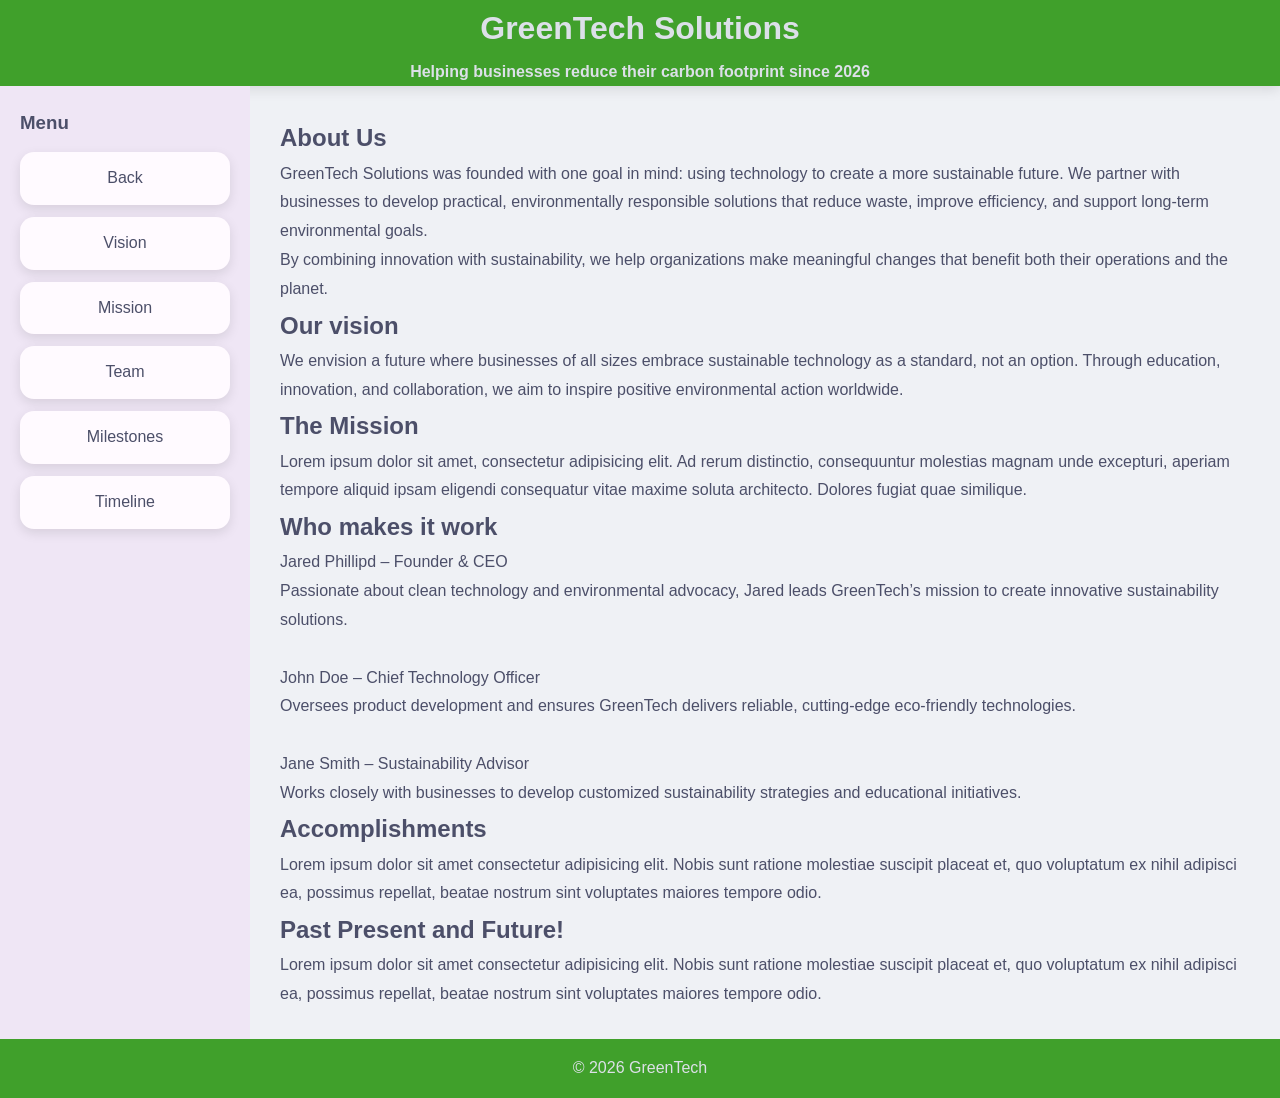
==== html/AboutUs.html @ b9efe857 "added javascript, webpages, images" ====
<!-- About Us Page:

    Share the company’s story, mission, and team.
    Include a timeline of achievements or milestones.
 -->
<!DOCTYPE html>
<html lang="en">
    <meta charset="utf-8">  
    <meta name="Author" content="Jared Phillips">
    <meta name="Date" content="05-13-2026">
    <meta name="Description" content="This is my final projects about us page made with HTML, CSS and javascript for the GreenTech Solutions client.">
<head>
    <meta name="viewport" content="width=device-width, initial-scale=1.0">
    <link rel="stylesheet" href="../css/styles.css">
    <title>Final</title>
</head>
<body>

  <div class="header">
    <h1>GreenTech Solutions</h1>
    <p>Helping businesses reduce their carbon footprint since 2026</p>
  </div>

  <div class="containerMain">

    <div class="sidebarMain">
      <h3>Menu</h3>

      <a href="Home.html">Back</a>
      <a href="#VISION">Vision</a>
      <a href="#MISSION">Mission</a>
      <a href="#TEAM">Team</a>
      <a href="#MILESTONES">Milestones</a>
      <a href="#TIMELINE">Timeline</a>
    </div>

    <article class="articleMain">
      <h2 id="US">About Us</h2>

      <p>GreenTech Solutions was founded with one goal in mind: using technology to create a more sustainable future. We partner with businesses to develop practical, environmentally responsible solutions that reduce waste, improve efficiency, and support long-term environmental goals.<br/>By combining innovation with sustainability, we help organizations make meaningful changes that benefit both their operations and the planet.</p>

      <h2 id="VISION">Our vision</h2>
      <p>We envision a future where businesses of all sizes embrace sustainable technology as a standard, not an option. Through education, innovation, and collaboration, we aim to inspire positive environmental action worldwide.</p>
      
      <h2 id="MISSION">The Mission</h2>
      <p>Lorem ipsum dolor sit amet, consectetur adipisicing elit. Ad rerum distinctio, consequuntur molestias magnam unde excepturi, aperiam tempore aliquid ipsam eligendi consequatur vitae maxime soluta architecto. Dolores fugiat quae similique.</p>

      <h2 id="TEAM">Who makes it work</h2>
      <p>Jared Phillipd – Founder & CEO</br>
        Passionate about clean technology and environmental advocacy, Jared leads GreenTech’s mission to create innovative sustainability solutions.</br></br>

        John Doe – Chief Technology Officer</br>
        Oversees product development and ensures GreenTech delivers reliable, cutting-edge eco-friendly technologies.</br></br>

        Jane Smith – Sustainability Advisor</br>
        Works closely with businesses to develop customized sustainability strategies and educational initiatives.</p>
      <h2 id="MILESTONES">Accomplishments</h2>

      <p>
        Lorem ipsum dolor sit amet consectetur adipisicing elit. Nobis sunt ratione molestiae suscipit placeat et, quo voluptatum ex nihil adipisci ea, possimus repellat, beatae nostrum sint voluptates maiores tempore odio.
      </p>
      <h2 id="#TIMELINE">Past Present and Future!</h2>
      <p>
        Lorem ipsum dolor sit amet consectetur adipisicing elit. Nobis sunt ratione molestiae suscipit placeat et, quo voluptatum ex nihil adipisci ea, possimus repellat, beatae nostrum sint voluptates maiores tempore odio.
      </p>

    </article>

  </div>

  <footer>
    © 2026 GreenTech
  </footer>

</body>
</html>
---- css/styles.css ----
:root {
    --mainGreen: rgb(64, 160, 43);
    --mainText: rgb(76, 79, 105);
    --secondaryText: rgb(220, 224, 232);

    --mainBackGround: rgb(239, 241, 245);
    --secondaryBackGround: rgb(239, 230, 245);
    --menuHover: rgb(230, 206, 246);

    --mainWhite: rgb(255, 250, 255);

    --mainBorder: #ccc;

    --shadow: 0 4px 12px rgba(0, 0, 0, 0.1);

    --radiusBig: 14px;
    --radiusSmall: 10px;

    --transition: 0.25s ease;
}

* {
    margin: 0;
    padding: 0;
    box-sizing: border-box;
}

body {
    background-color: var(--mainBackGround);
    color: var(--mainText);
    font-family: Arial, sans-serif;
    line-height: 1.8;
}

input,
textarea,
select,
button {
    font-size: 1rem;
    border-radius: var(--radiusSmall);
}

.header,
footer {
    background-color: var(--mainGreen);
    color: var(--secondaryText);
    text-align: center;
}

.header {
    font-weight: bold;
    box-shadow: var(--shadow);
}

footer {
    padding: 15px;
}

.containerMain {
    display: flex;
    min-height: calc(100vh - 140px);
}

.articleMain {
    flex: 1;
    padding: 30px;
}

.sidebarMain {
    background-color: var(--secondaryBackGround);
    width: 250px;
    padding: 20px;

    display: flex;
    flex-direction: column;
    gap: 12px;
}

.sidebarMain a {
    background-color: var(--mainWhite);
    color: var(--mainText);

    padding: 12px;
    text-align: center;
    text-decoration: none;

    border-radius: var(--radiusBig);
    box-shadow: var(--shadow);

    transition: transform var(--transition), background-color var(--transition);
}

.sidebarMain a:hover {
    background-color: var(--menuHover);
    transform: translateY(-2px);
}

input,
textarea,
select {
    width: 100%;
    padding: 12px;
    margin-top: 8px;
    border: 1px solid var(--mainBorder);
}

.keyTips,
.valueTips {
    display: none;
    justify-content: center;
    align-items: center;
}

.keyTips {
    font-weight: bold;
}

.productCard {
    background-color: var(--mainWhite);

    display: inline-flex;
    flex-direction: column;

    width: 100%;
    max-width: 320px;
    min-height: 220px;

    margin: 12px;
    padding: 16px;

    border-radius: var(--radiusBig);
    box-shadow: var(--shadow);

    transition: transform var(--transition), box-shadow var(--transition);
}

.productCard:hover {
    transform: translateY(-5px);
    max-width: 620px;
}

.productInfo {
    display: flex;
    flex-direction: column;
    gap: 10px;
    overflow: hidden;
}

.productCard img {
    width: 100%;
    height: 100%;
    object-fit: cover;
    border-radius: var(--radiusSmall);
}

.productCategory {
    font-style: italic;
}


button {
    background-color: var(--mainGreen);
    color: var(--mainWhite);

    padding: 12px 18px;

    border: none;
    cursor: pointer;
    font-weight: bold;

    transition: background-color 0.2s ease;
}

button:hover {
    background-color: var(--mainGreen);
}


@media (max-width: 768px) {

    .containerMain {
        flex-direction: column;
    }

    .sidebarMain {
        width: 100%;
        flex-direction: row;
        flex-wrap: wrap;
        justify-content: center;
    }

    .sidebarMain a {
        flex: 1 1 100px;
    }

    .articleMain {
        padding: 20px;
    }

    .productCard {
        max-width: 100%;
    }

    .header {
        font-size: 1.2rem;
        padding: 1rem;
    }
}
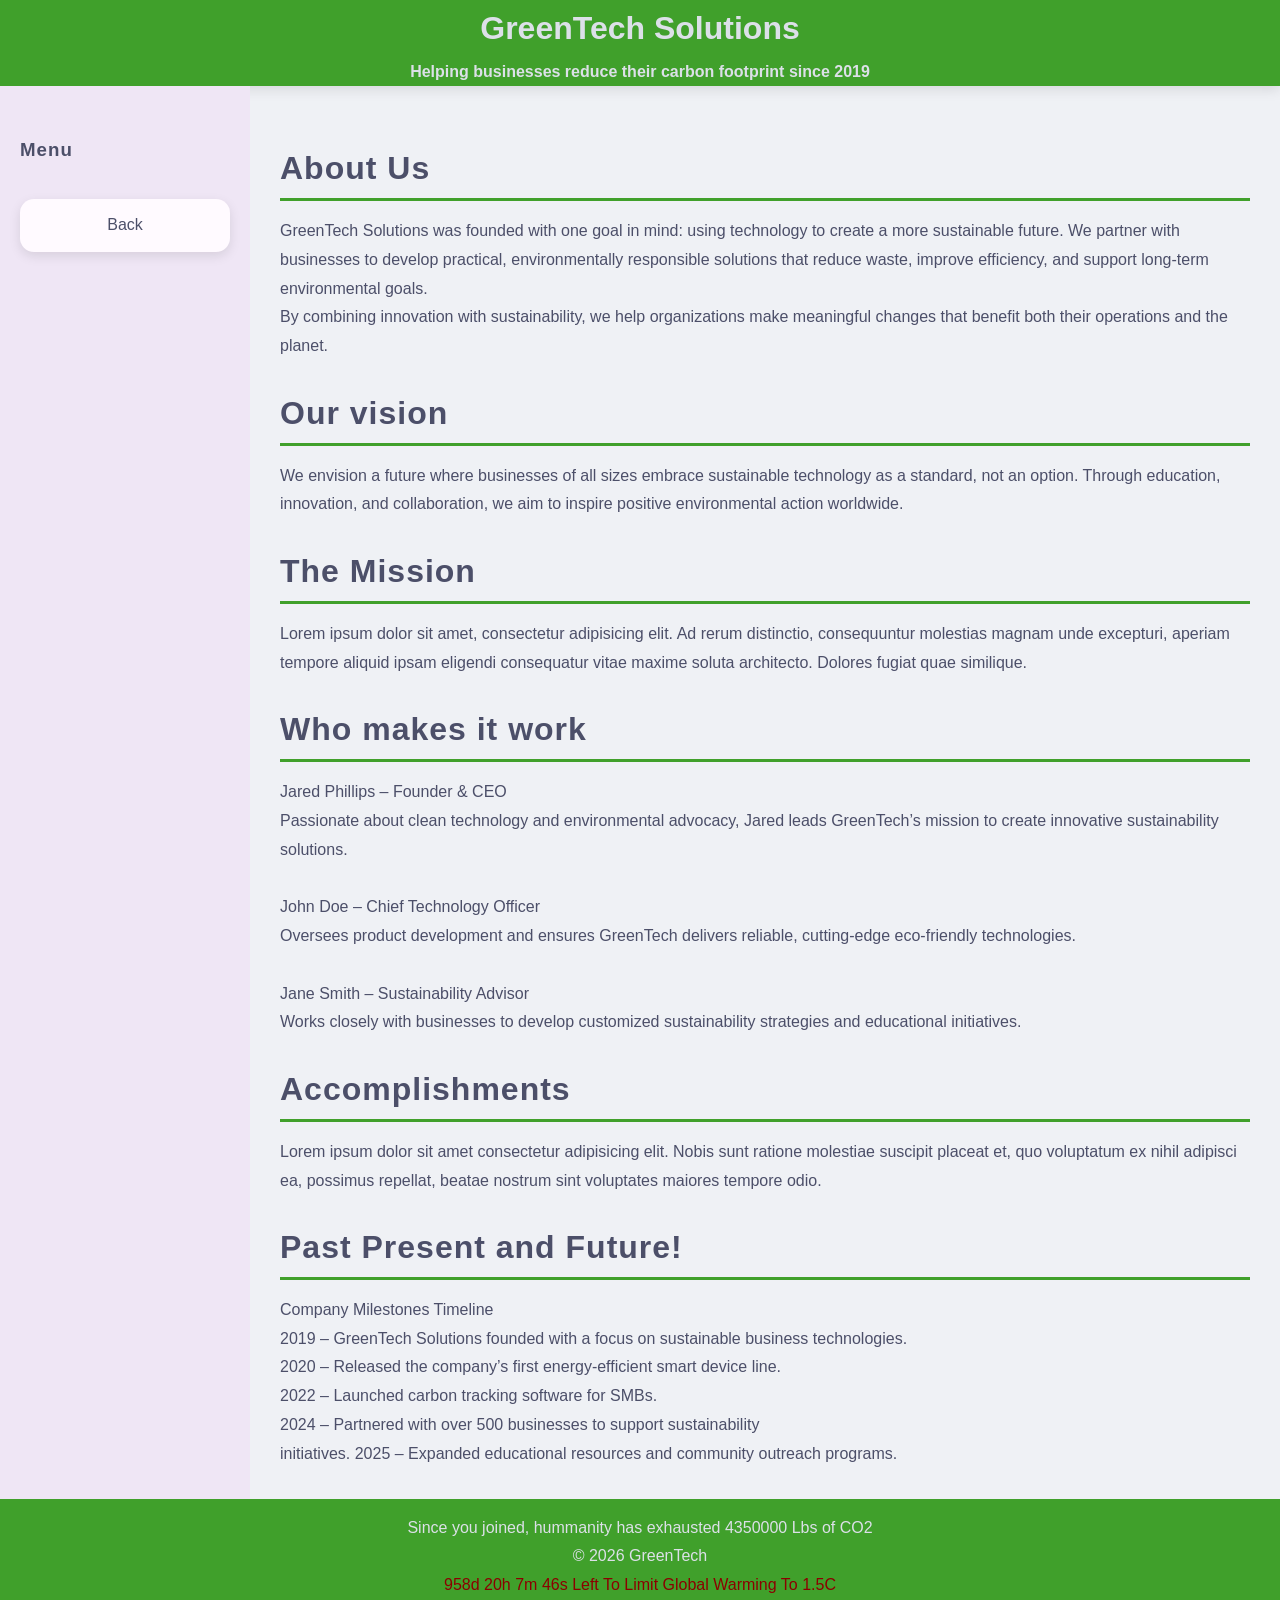
==== commit 8b468ae7: "added several scripts, adjusted main page, added more text, redid homepage" ====
--- a/html/AboutUs.html
+++ b/html/AboutUs.html
@@ -18,7 +18,7 @@
 
   <div class="header">
     <h1>GreenTech Solutions</h1>
-    <p>Helping businesses reduce their carbon footprint since 2026</p>
+    <p>Helping businesses reduce their carbon footprint since 2019</p>
   </div>
 
   <div class="containerMain">
@@ -27,11 +27,6 @@
       <h3>Menu</h3>
 
       <a href="Home.html">Back</a>
-      <a href="#VISION">Vision</a>
-      <a href="#MISSION">Mission</a>
-      <a href="#TEAM">Team</a>
-      <a href="#MILESTONES">Milestones</a>
-      <a href="#TIMELINE">Timeline</a>
     </div>
 
     <article class="articleMain">
@@ -46,7 +41,7 @@
       <p>Lorem ipsum dolor sit amet, consectetur adipisicing elit. Ad rerum distinctio, consequuntur molestias magnam unde excepturi, aperiam tempore aliquid ipsam eligendi consequatur vitae maxime soluta architecto. Dolores fugiat quae similique.</p>
 
       <h2 id="TEAM">Who makes it work</h2>
-      <p>Jared Phillipd – Founder & CEO</br>
+      <p>Jared Phillips – Founder & CEO</br>
         Passionate about clean technology and environmental advocacy, Jared leads GreenTech’s mission to create innovative sustainability solutions.</br></br>
 
         John Doe – Chief Technology Officer</br>
@@ -61,7 +56,17 @@
       </p>
       <h2 id="#TIMELINE">Past Present and Future!</h2>
       <p>
-        Lorem ipsum dolor sit amet consectetur adipisicing elit. Nobis sunt ratione molestiae suscipit placeat et, quo voluptatum ex nihil adipisci ea, possimus repellat, beatae nostrum sint voluptates maiores tempore odio.
+        Company Milestones Timeline</br>
+
+        2019 – GreenTech Solutions founded with a focus on sustainable business technologies.</br>
+
+        2020 – Released the company’s first energy-efficient smart device line.</br>
+
+        2022 – Launched carbon tracking software for SMBs.</br>
+
+        2024 – Partnered with over 500 businesses to support sustainability </br>initiatives.
+
+        2025 – Expanded educational resources and community outreach programs.</br>
       </p>
 
     </article>
@@ -69,7 +74,11 @@
   </div>
 
   <footer>
+    <div class="carbonTracker" id="carbonTracker"></div>
+    <script src="../javascript/carbonTracker.js"></script>
     © 2026 GreenTech
+    <div class="statusCountdown" id="statusCountdown">test</div>
+    <script src="../javascript/countdown.js"></script>
   </footer>
 
 </body>
--- a/css/styles.css
+++ b/css/styles.css
@@ -2,20 +2,14 @@
     --mainGreen: rgb(64, 160, 43);
     --mainText: rgb(76, 79, 105);
     --secondaryText: rgb(220, 224, 232);
-
     --mainBackGround: rgb(239, 241, 245);
     --secondaryBackGround: rgb(239, 230, 245);
     --menuHover: rgb(230, 206, 246);
-
     --mainWhite: rgb(255, 250, 255);
-
     --mainBorder: #ccc;
-
     --shadow: 0 4px 12px rgba(0, 0, 0, 0.1);
-
     --radiusBig: 14px;
     --radiusSmall: 10px;
-
     --transition: 0.25s ease;
 }
 
@@ -47,6 +41,36 @@
     text-align: center;
 }
 
+h2 {
+    font-size: 2rem;
+    font-weight: 700;
+    color: var(--mainText);
+    
+    margin-top: 2rem;
+    margin-bottom: 1rem;
+    padding-bottom: 0.5rem;
+
+    border-bottom: 3px solid var(--mainGreen);
+
+    letter-spacing: 1px;
+    line-height: 1.3;
+}
+
+h3{
+    font-size: 1.5;
+    font-weight: 700;
+    color: var(--mainText);
+    
+    margin-top: 2rem;
+    margin-bottom: 1rem;
+    padding-bottom: 0.5rem;
+
+    border-bottom: 3px dotted var(--mainGreen);
+
+    letter-spacing: 1px;
+    line-height: 1.3;
+}
+
 .header {
     font-weight: bold;
     box-shadow: var(--shadow);
@@ -54,6 +78,10 @@
 
 footer {
     padding: 15px;
+}
+
+a{
+    text-decoration: none;
 }
 
 .containerMain {
@@ -74,6 +102,10 @@
     display: flex;
     flex-direction: column;
     gap: 12px;
+}
+
+.sidebarMain h3{
+    border: none;
 }
 
 .sidebarMain a {
@@ -136,14 +168,30 @@
 
 .productCard:hover {
     transform: translateY(-5px);
-    max-width: 620px;
+    width: 620px;
 }
 
 .productInfo {
-    display: flex;
+    display: inline-flex;
     flex-direction: column;
     gap: 10px;
-    overflow: hidden;
+    line-height: 1.05;
+    margin-bottom: 5px;
+}
+
+.productInfo h3{
+    font-size: 1.5;
+    font-weight: 700;
+    color: var(--mainText);
+    
+    margin-top: 0rem;
+    margin-bottom: 0rem;
+    padding-bottom: 0.0rem;
+    
+    border: none;
+
+    letter-spacing: 1px;
+    line-height: 1.3;
 }
 
 .productCard img {
@@ -157,7 +205,6 @@
     font-style: italic;
 }
 
-
 button {
     background-color: var(--mainGreen);
     color: var(--mainWhite);
@@ -173,6 +220,10 @@
 
 button:hover {
     background-color: var(--mainGreen);
+}
+
+.subscribeBtn {
+    margin-top: 5px;
 }
 
 
@@ -205,4 +256,4 @@
         font-size: 1.2rem;
         padding: 1rem;
     }
-}+}
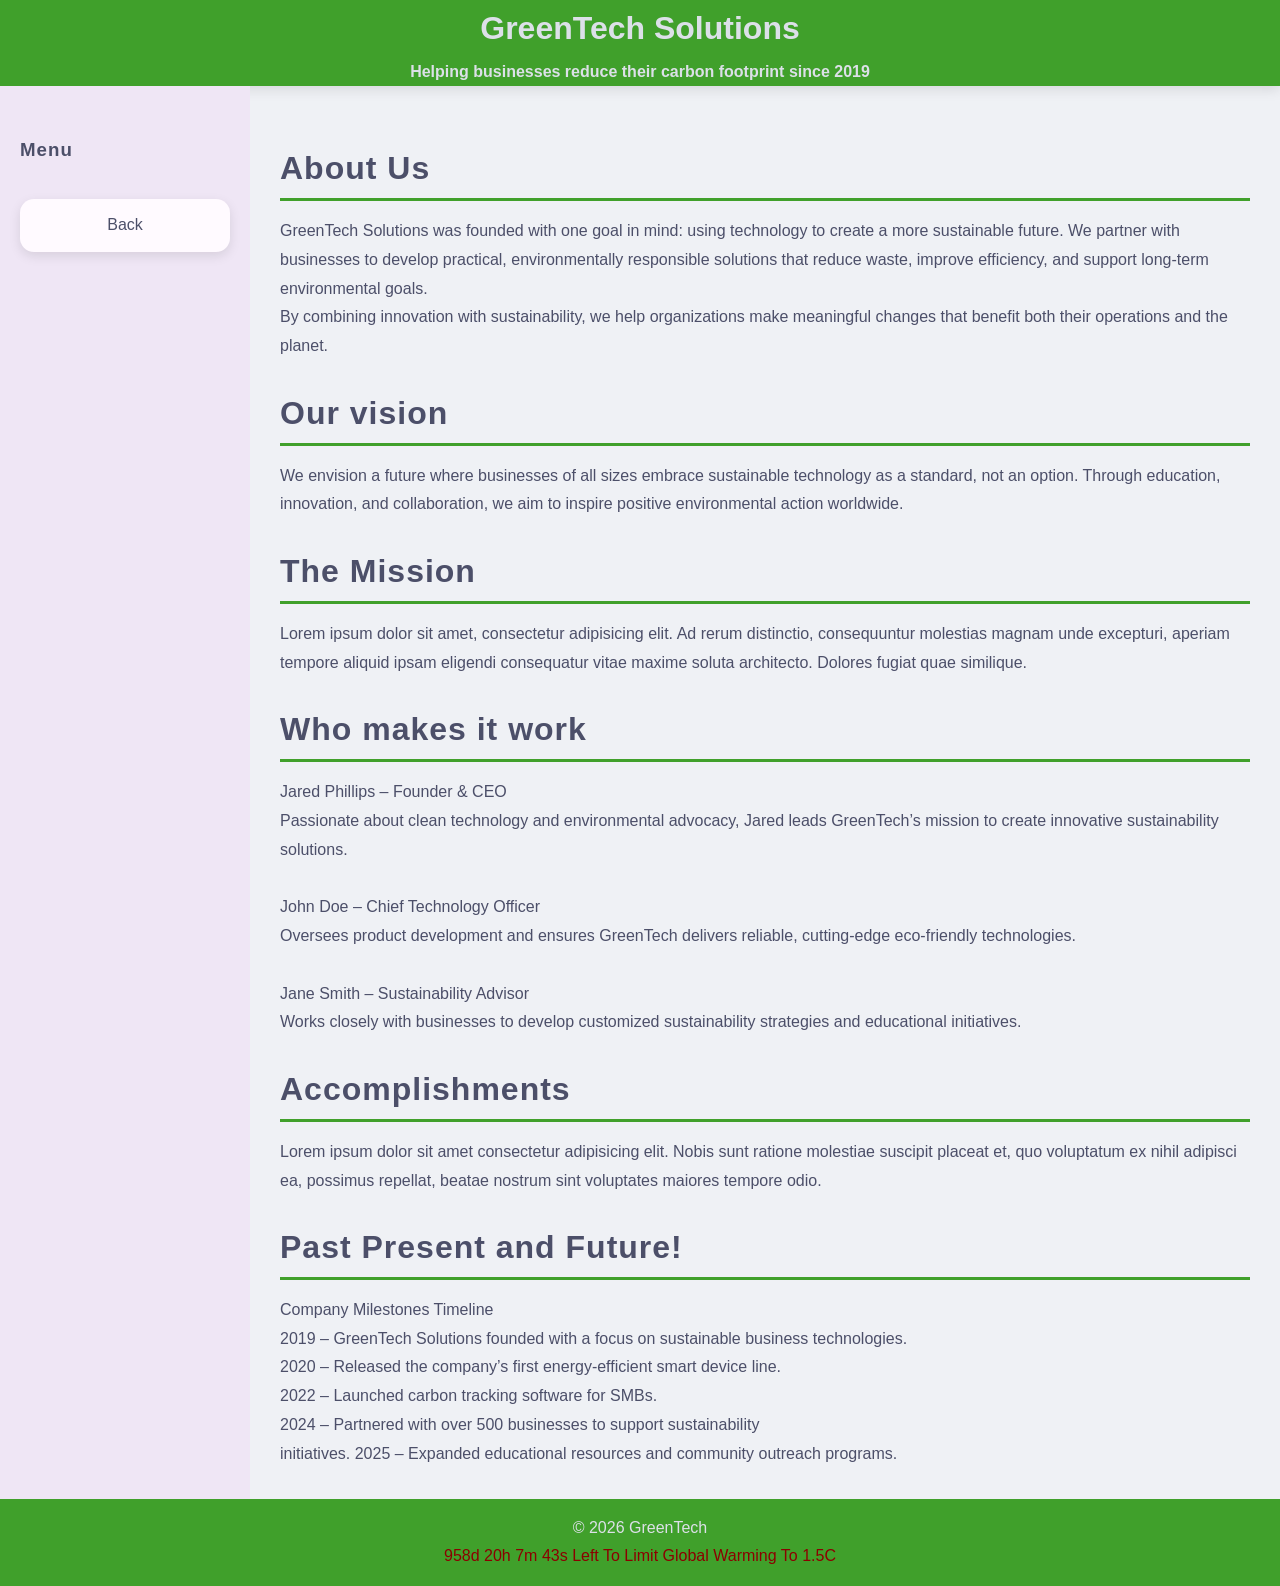
==== commit 11ae08b2: "adjuested carbon countdown to support session storage" ====
--- a/html/AboutUs.html
+++ b/html/AboutUs.html
@@ -74,8 +74,6 @@
   </div>
 
   <footer>
-    <div class="carbonTracker" id="carbonTracker"></div>
-    <script src="../javascript/carbonTracker.js"></script>
     © 2026 GreenTech
     <div class="statusCountdown" id="statusCountdown">test</div>
     <script src="../javascript/countdown.js"></script>
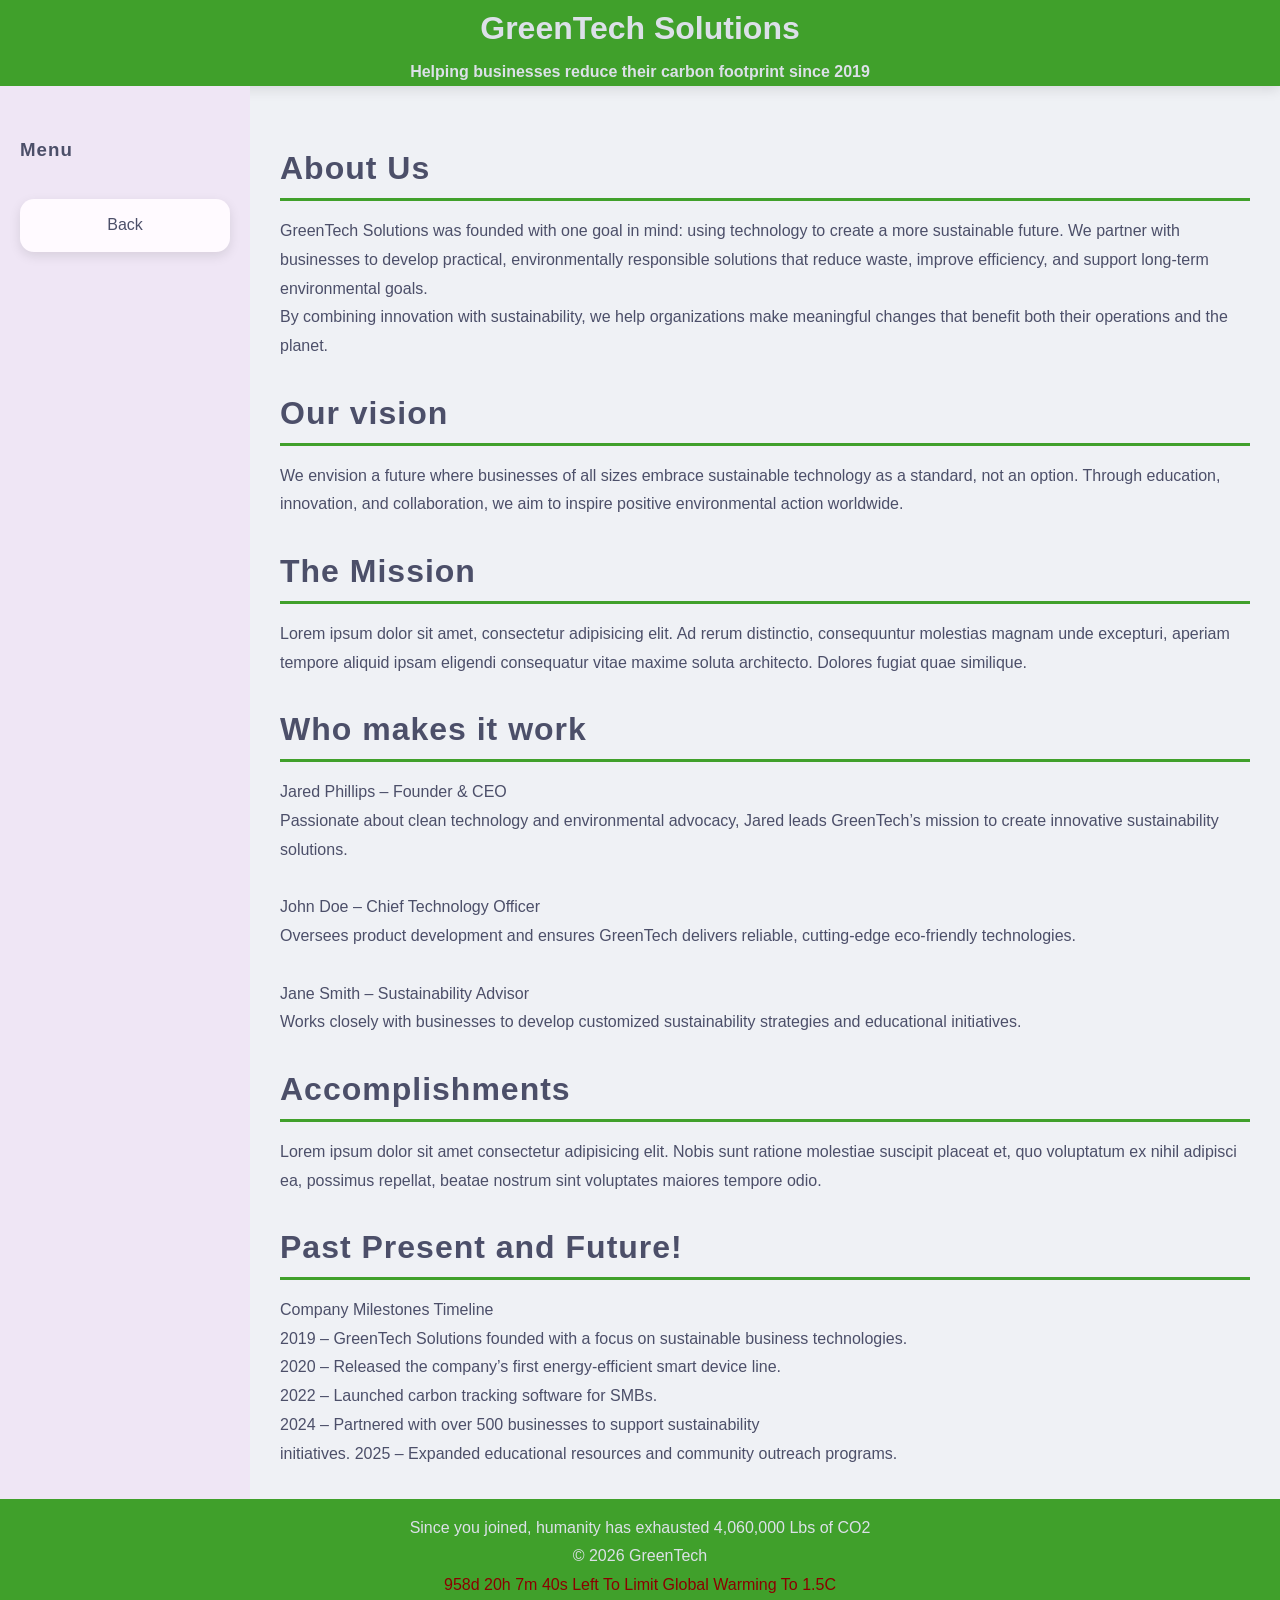
==== commit 4fd8d9a9: "accessibility improvements" ====
--- a/html/AboutUs.html
+++ b/html/AboutUs.html
@@ -74,6 +74,8 @@
   </div>
 
   <footer>
+    <div class="carbonTracker" id="carbonTracker"></div>
+    <script src="../javascript/carbonTracker.js"></script>
     © 2026 GreenTech
     <div class="statusCountdown" id="statusCountdown">test</div>
     <script src="../javascript/countdown.js"></script>
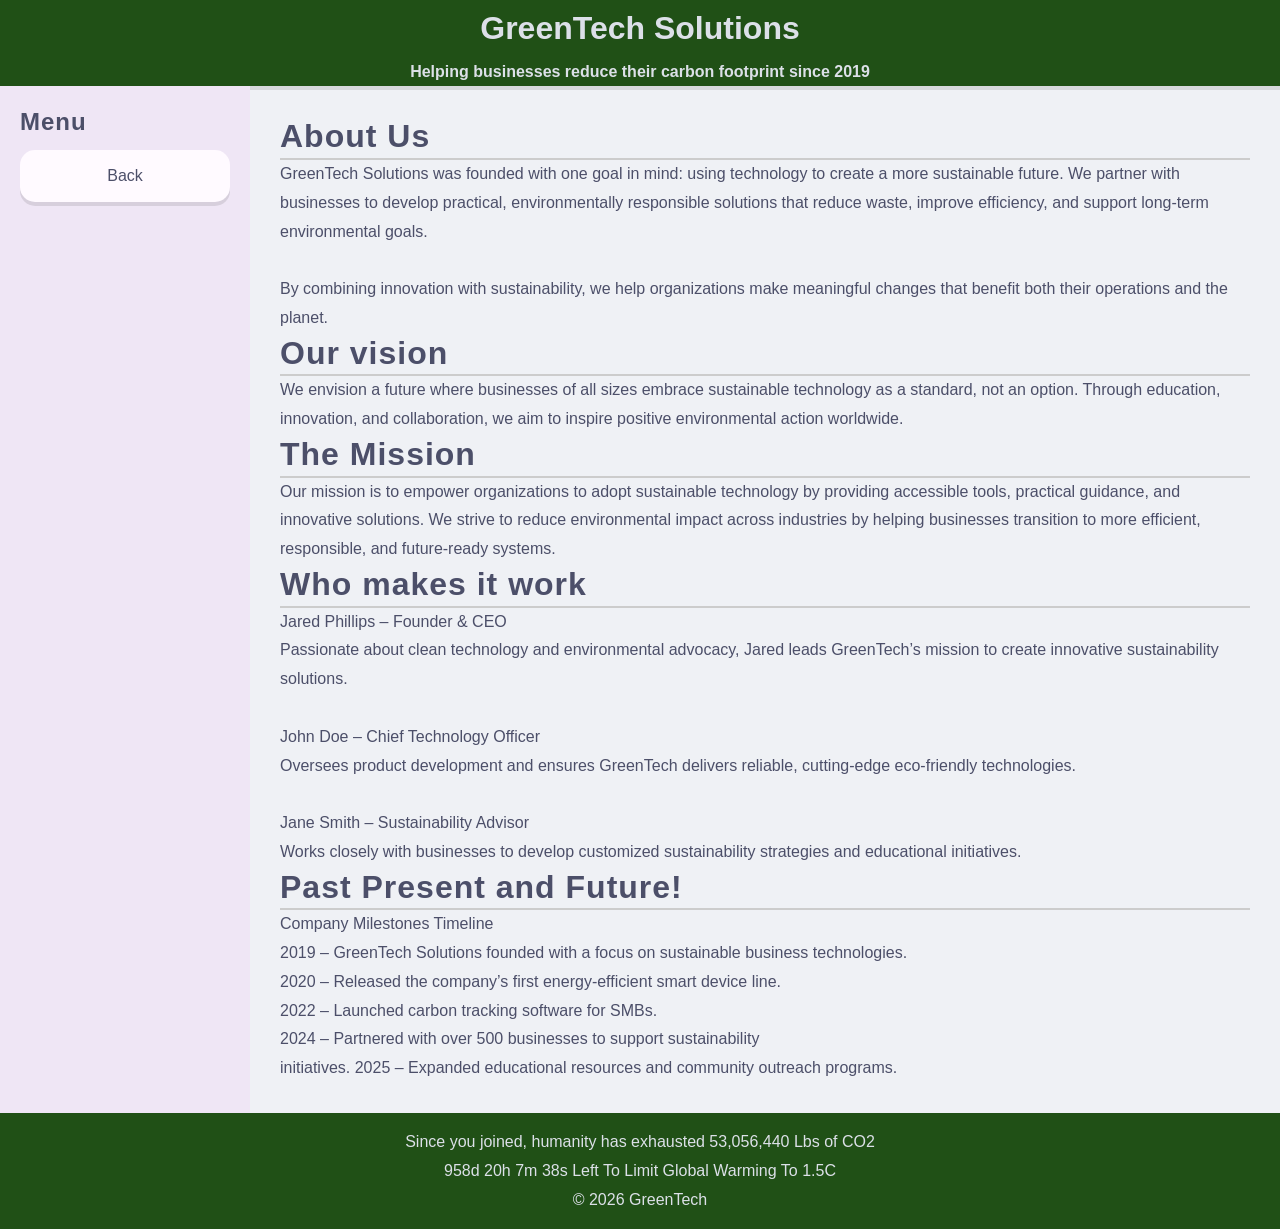
==== commit 3511e17a: "WCAG needs" ====
--- a/html/AboutUs.html
+++ b/html/AboutUs.html
@@ -32,13 +32,13 @@
     <article class="articleMain">
       <h2 id="US">About Us</h2>
 
-      <p>GreenTech Solutions was founded with one goal in mind: using technology to create a more sustainable future. We partner with businesses to develop practical, environmentally responsible solutions that reduce waste, improve efficiency, and support long-term environmental goals.<br/>By combining innovation with sustainability, we help organizations make meaningful changes that benefit both their operations and the planet.</p>
+      <p>GreenTech Solutions was founded with one goal in mind: using technology to create a more sustainable future. We partner with businesses to develop practical, environmentally responsible solutions that reduce waste, improve efficiency, and support long-term environmental goals.<br/><br/>By combining innovation with sustainability, we help organizations make meaningful changes that benefit both their operations and the planet.</p>
 
       <h2 id="VISION">Our vision</h2>
       <p>We envision a future where businesses of all sizes embrace sustainable technology as a standard, not an option. Through education, innovation, and collaboration, we aim to inspire positive environmental action worldwide.</p>
       
       <h2 id="MISSION">The Mission</h2>
-      <p>Lorem ipsum dolor sit amet, consectetur adipisicing elit. Ad rerum distinctio, consequuntur molestias magnam unde excepturi, aperiam tempore aliquid ipsam eligendi consequatur vitae maxime soluta architecto. Dolores fugiat quae similique.</p>
+      <p>Our mission is to empower organizations to adopt sustainable technology by providing accessible tools, practical guidance, and innovative solutions. We strive to reduce environmental impact across industries by helping businesses transition to more efficient, responsible, and future-ready systems.</p>
 
       <h2 id="TEAM">Who makes it work</h2>
       <p>Jared Phillips – Founder & CEO</br>
@@ -49,11 +49,7 @@
 
         Jane Smith – Sustainability Advisor</br>
         Works closely with businesses to develop customized sustainability strategies and educational initiatives.</p>
-      <h2 id="MILESTONES">Accomplishments</h2>
-
-      <p>
-        Lorem ipsum dolor sit amet consectetur adipisicing elit. Nobis sunt ratione molestiae suscipit placeat et, quo voluptatum ex nihil adipisci ea, possimus repellat, beatae nostrum sint voluptates maiores tempore odio.
-      </p>
+      
       <h2 id="#TIMELINE">Past Present and Future!</h2>
       <p>
         Company Milestones Timeline</br>
@@ -76,9 +72,9 @@
   <footer>
     <div class="carbonTracker" id="carbonTracker"></div>
     <script src="../javascript/carbonTracker.js"></script>
-    © 2026 GreenTech
     <div class="statusCountdown" id="statusCountdown">test</div>
     <script src="../javascript/countdown.js"></script>
+    © 2026 GreenTech
   </footer>
 
 </body>
--- a/css/styles.css
+++ b/css/styles.css
@@ -1,16 +1,15 @@
 :root {
-    --mainGreen: rgb(64, 160, 43);
+    --mainGreen: rgb(32, 80, 22);
     --mainText: rgb(76, 79, 105);
     --secondaryText: rgb(220, 224, 232);
     --mainBackGround: rgb(239, 241, 245);
     --secondaryBackGround: rgb(239, 230, 245);
     --menuHover: rgb(230, 206, 246);
     --mainWhite: rgb(255, 250, 255);
-    --mainBorder: #ccc;
-    --shadow: 0 4px 12px rgba(0, 0, 0, 0.1);
-    --radiusBig: 14px;
-    --radiusSmall: 10px;
-    --transition: 0.25s ease;
+    --mainBorder: rgb(204, 204, 204);
+    --shadow: 0 4px  rgba(0, 0, 0, 0.1);
+    --radB: 15px;
+    --radS: 10px;
 }
 
 * {
@@ -19,9 +18,12 @@
     box-sizing: border-box;
 }
 
+html{
+    color: var(--mainText);
+}
+
 body {
     background-color: var(--mainBackGround);
-    color: var(--mainText);
     font-family: Arial, sans-serif;
     line-height: 1.8;
 }
@@ -31,7 +33,7 @@
 select,
 button {
     font-size: 1rem;
-    border-radius: var(--radiusSmall);
+    border-radius: var(--radS);
 }
 
 .header,
@@ -41,43 +43,29 @@
     text-align: center;
 }
 
+.header {
+    font-weight: bold;
+    box-shadow: var(--shadow);
+}
+
+footer {
+    padding: 15px;
+}
+
 h2 {
     font-size: 2rem;
     font-weight: 700;
-    color: var(--mainText);
-    
-    margin-top: 2rem;
-    margin-bottom: 1rem;
-    padding-bottom: 0.5rem;
-
-    border-bottom: 3px solid var(--mainGreen);
-
+    border-bottom: 2px solid var(--mainBorder);
     letter-spacing: 1px;
     line-height: 1.3;
 }
 
 h3{
-    font-size: 1.5;
+    font-size: 1.5rem;
     font-weight: 700;
-    color: var(--mainText);
-    
-    margin-top: 2rem;
-    margin-bottom: 1rem;
-    padding-bottom: 0.5rem;
-
-    border-bottom: 3px dotted var(--mainGreen);
-
+    border-bottom: 2px dotted var(--mainBorder);
     letter-spacing: 1px;
     line-height: 1.3;
-}
-
-.header {
-    font-weight: bold;
-    box-shadow: var(--shadow);
-}
-
-footer {
-    padding: 15px;
 }
 
 a{
@@ -98,7 +86,6 @@
     background-color: var(--secondaryBackGround);
     width: 250px;
     padding: 20px;
-
     display: flex;
     flex-direction: column;
     gap: 12px;
@@ -111,20 +98,14 @@
 .sidebarMain a {
     background-color: var(--mainWhite);
     color: var(--mainText);
-
     padding: 12px;
     text-align: center;
-    text-decoration: none;
-
-    border-radius: var(--radiusBig);
-    box-shadow: var(--shadow);
-
-    transition: transform var(--transition), background-color var(--transition);
+    border-radius: var(--radB);
+    box-shadow: var(--shadow);
 }
 
 .sidebarMain a:hover {
     background-color: var(--menuHover);
-    transform: translateY(-2px);
 }
 
 input,
@@ -149,21 +130,16 @@
 
 .productCard {
     background-color: var(--mainWhite);
-
     display: inline-flex;
     flex-direction: column;
-
     width: 100%;
     max-width: 320px;
     min-height: 220px;
-
     margin: 12px;
     padding: 16px;
-
-    border-radius: var(--radiusBig);
-    box-shadow: var(--shadow);
-
-    transition: transform var(--transition), box-shadow var(--transition);
+    border-radius: var(--radB);
+    box-shadow: var(--shadow);
+    transition: transform 0.2s ease
 }
 
 .productCard:hover {
@@ -182,14 +158,10 @@
 .productInfo h3{
     font-size: 1.5;
     font-weight: 700;
-    color: var(--mainText);
-    
     margin-top: 0rem;
     margin-bottom: 0rem;
     padding-bottom: 0.0rem;
-    
     border: none;
-
     letter-spacing: 1px;
     line-height: 1.3;
 }
@@ -198,7 +170,7 @@
     width: 100%;
     height: 100%;
     object-fit: cover;
-    border-radius: var(--radiusSmall);
+    border-radius: var(--radS);
 }
 
 .productCategory {
@@ -208,14 +180,12 @@
 button {
     background-color: var(--mainGreen);
     color: var(--mainWhite);
-
     padding: 12px 18px;
-
     border: none;
     cursor: pointer;
     font-weight: bold;
-
     transition: background-color 0.2s ease;
+    box-shadow: var(--shadow);
 }
 
 button:hover {
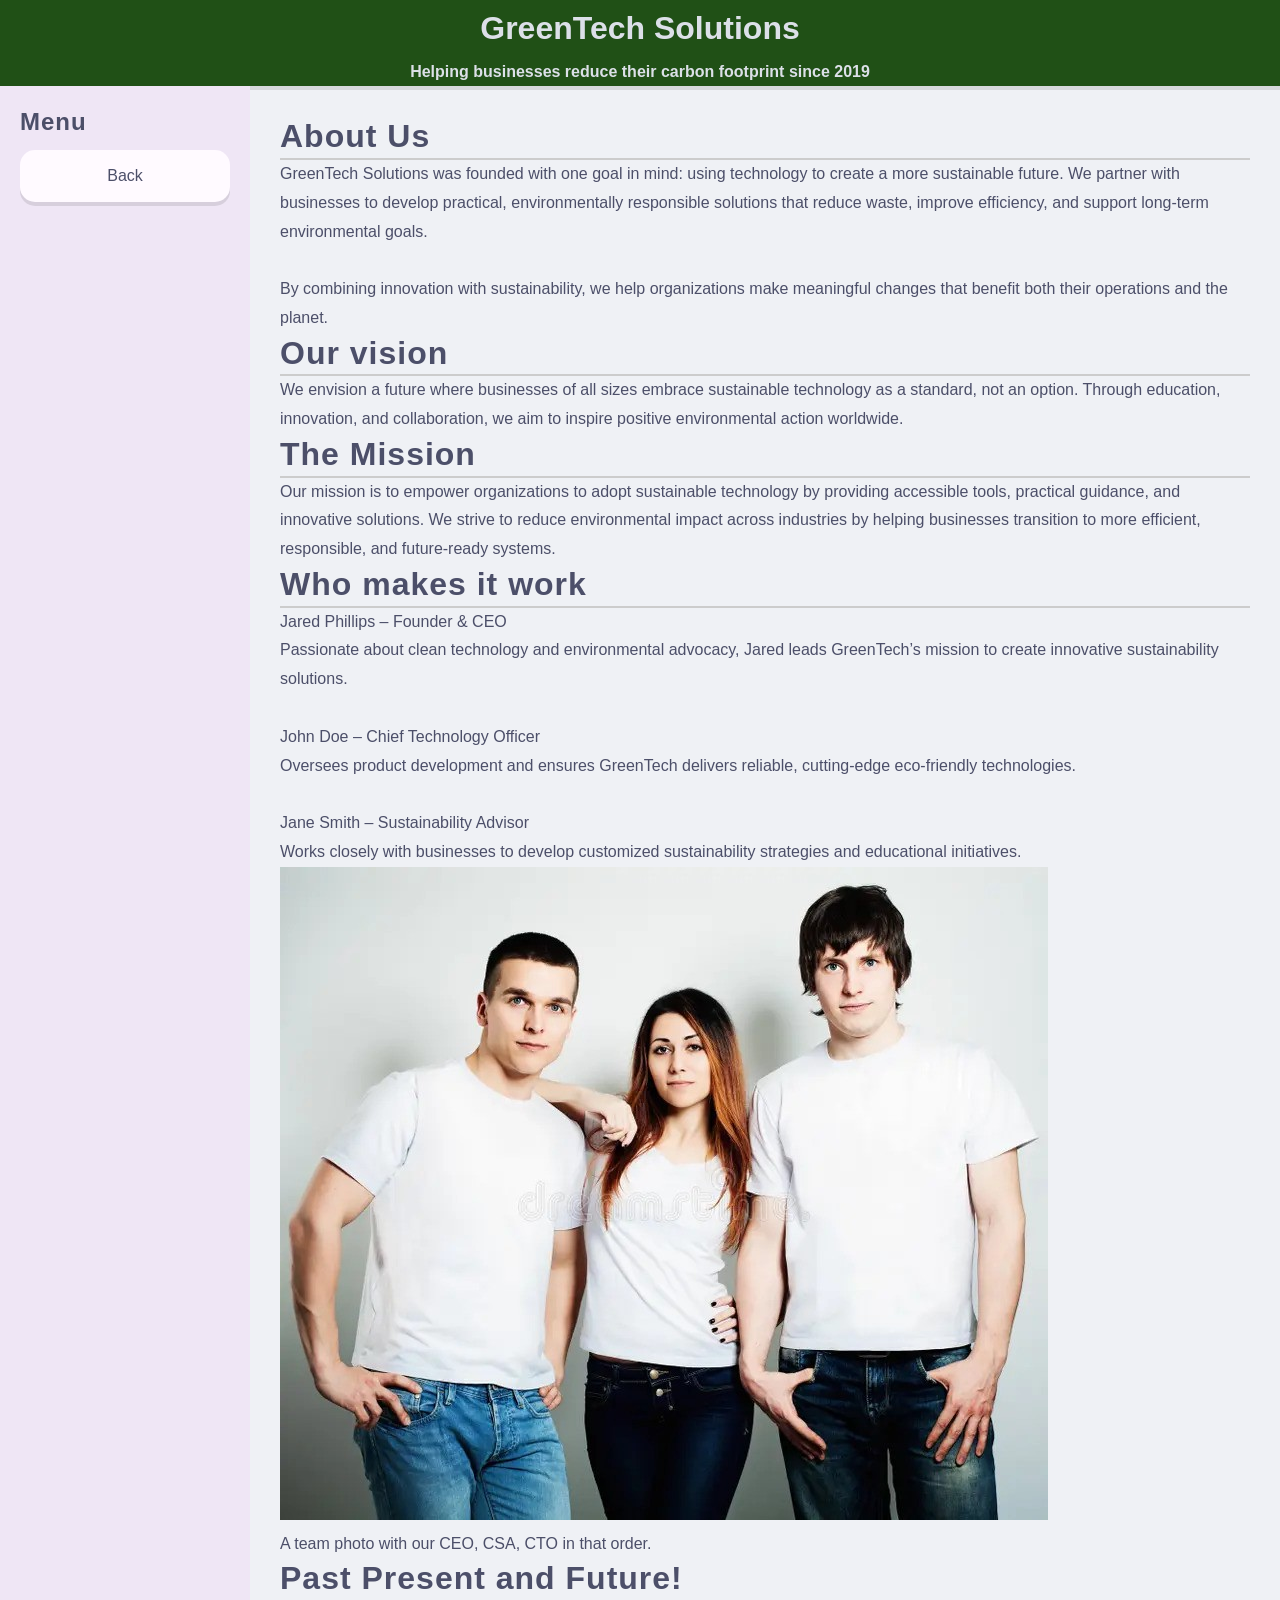
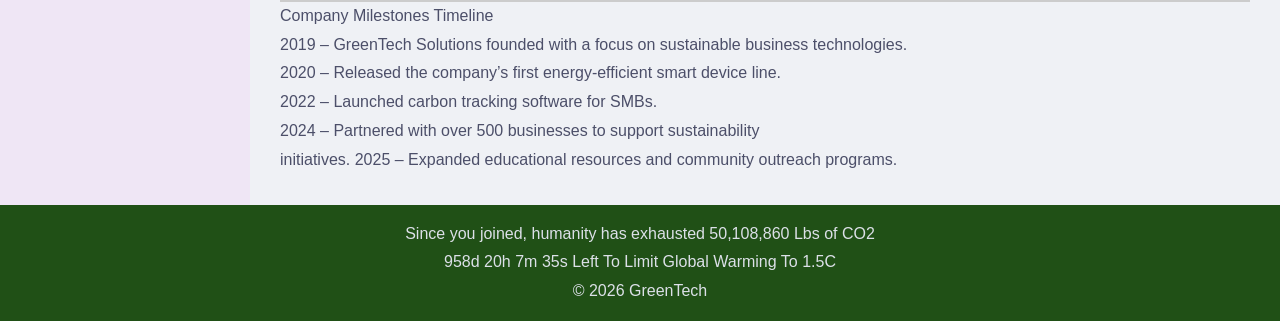
==== commit adfe5bd5: "WCAG needs" ====
--- a/html/AboutUs.html
+++ b/html/AboutUs.html
@@ -41,14 +41,10 @@
       <p>Our mission is to empower organizations to adopt sustainable technology by providing accessible tools, practical guidance, and innovative solutions. We strive to reduce environmental impact across industries by helping businesses transition to more efficient, responsible, and future-ready systems.</p>
 
       <h2 id="TEAM">Who makes it work</h2>
-      <p>Jared Phillips – Founder & CEO</br>
-        Passionate about clean technology and environmental advocacy, Jared leads GreenTech’s mission to create innovative sustainability solutions.</br></br>
+      <p>Jared Phillips – Founder & CEO</br>Passionate about clean technology and environmental advocacy, Jared leads GreenTech’s mission to create innovative sustainability solutions.</br></br>John Doe – Chief Technology Officer</br>Oversees product development and ensures GreenTech delivers reliable, cutting-edge eco-friendly technologies.</br></br>Jane Smith – Sustainability Advisor</br>Works closely with businesses to develop customized sustainability strategies and educational initiatives.</p>
 
-        John Doe – Chief Technology Officer</br>
-        Oversees product development and ensures GreenTech delivers reliable, cutting-edge eco-friendly technologies.</br></br>
-
-        Jane Smith – Sustainability Advisor</br>
-        Works closely with businesses to develop customized sustainability strategies and educational initiatives.</p>
+      <img src="../images/ceocsacto.jpg" id="teamPhoto"></br>
+      <label for="teamPhoto">A team photo with our CEO, CSA, CTO in that order.</label>
       
       <h2 id="#TIMELINE">Past Present and Future!</h2>
       <p>
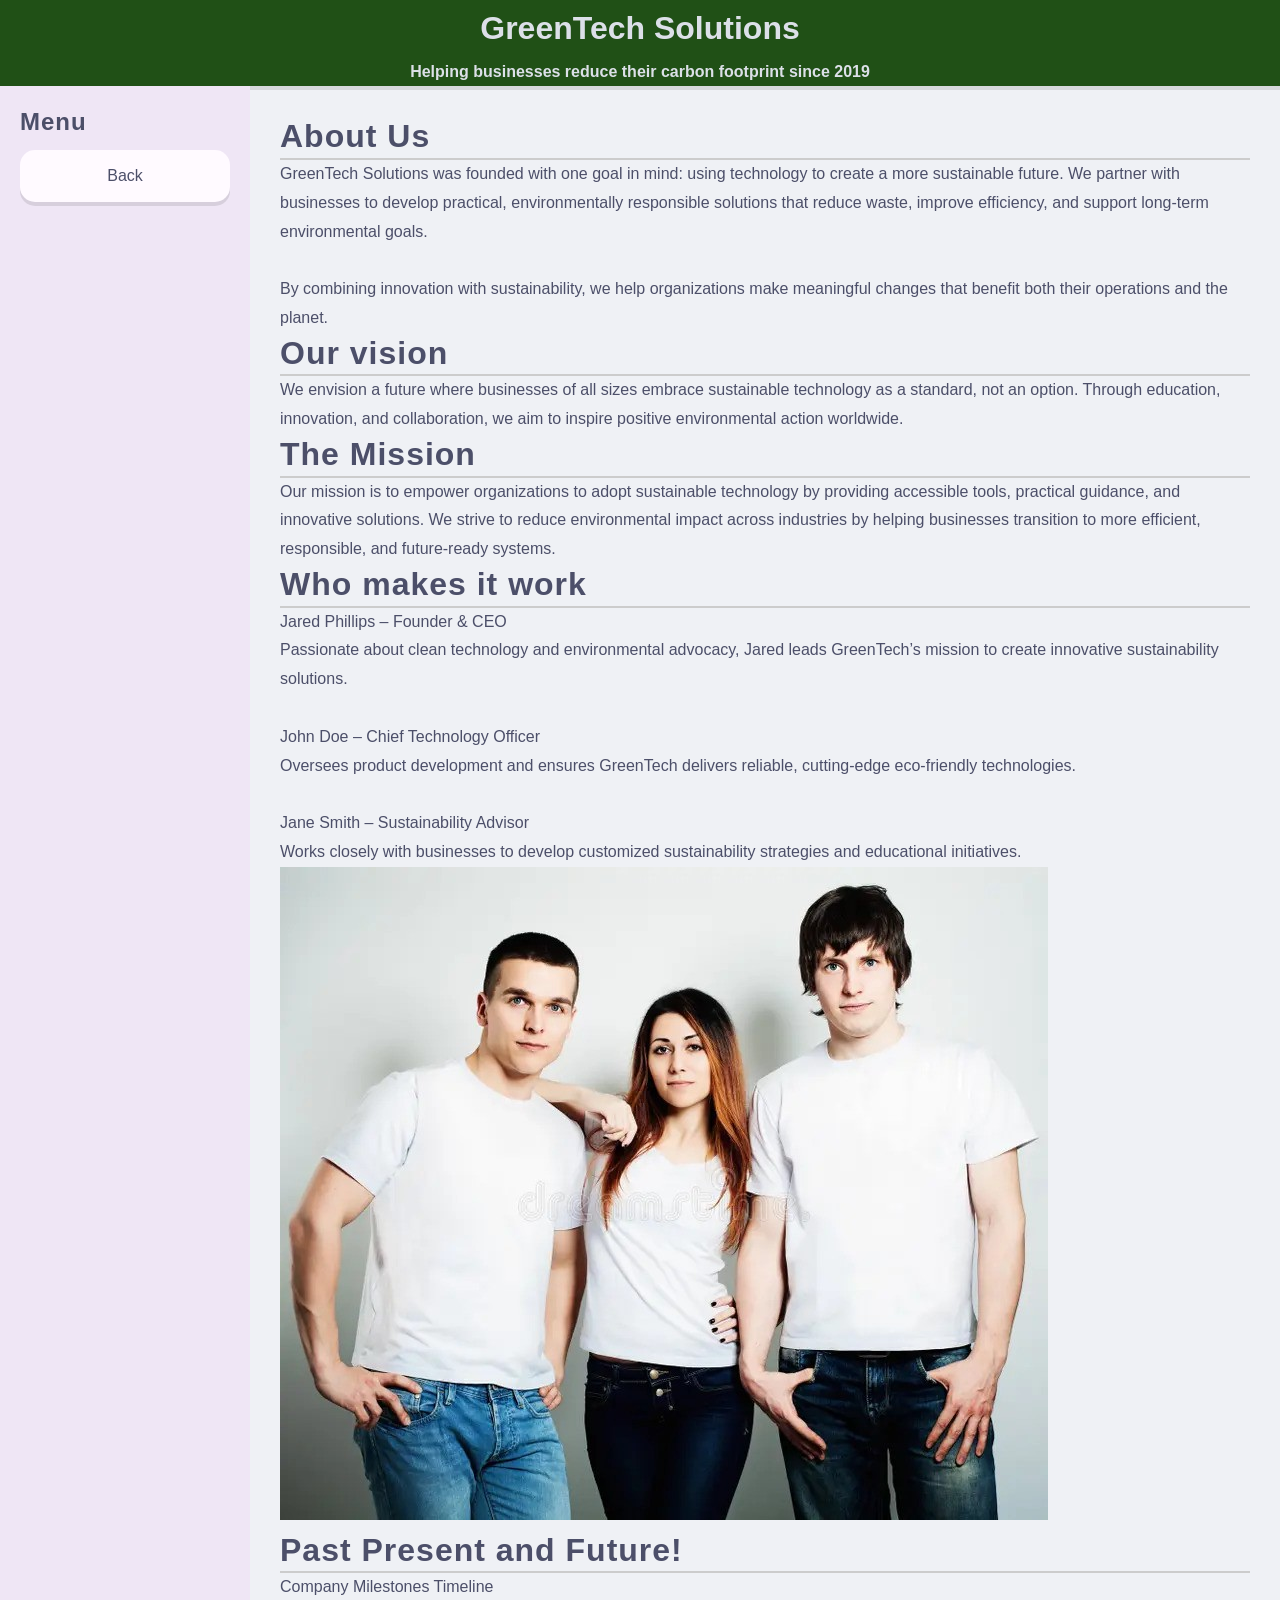
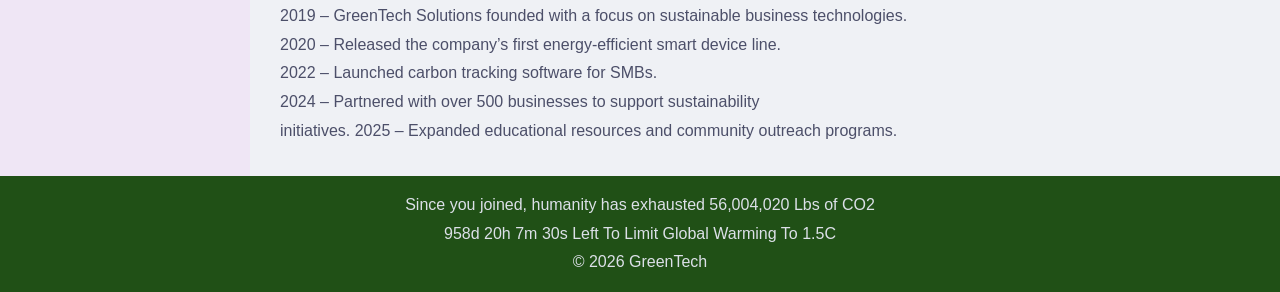
==== commit d2742a69: "WCAG needs" ====
--- a/html/AboutUs.html
+++ b/html/AboutUs.html
@@ -43,8 +43,7 @@
       <h2 id="TEAM">Who makes it work</h2>
       <p>Jared Phillips – Founder & CEO</br>Passionate about clean technology and environmental advocacy, Jared leads GreenTech’s mission to create innovative sustainability solutions.</br></br>John Doe – Chief Technology Officer</br>Oversees product development and ensures GreenTech delivers reliable, cutting-edge eco-friendly technologies.</br></br>Jane Smith – Sustainability Advisor</br>Works closely with businesses to develop customized sustainability strategies and educational initiatives.</p>
 
-      <img src="../images/ceocsacto.jpg" id="teamPhoto"></br>
-      <label for="teamPhoto">A team photo with our CEO, CSA, CTO in that order.</label>
+      <img src="../images/ceocsacto.jpg" id="teamPhoto" alt="A picture with 3 people on the left, Jared Phillips the Chief Executive Officer , in the center Jane Smith the Chief Sustainability Advisor, on the right John Doe the Chief Technology Officer."></br>
       
       <h2 id="#TIMELINE">Past Present and Future!</h2>
       <p>
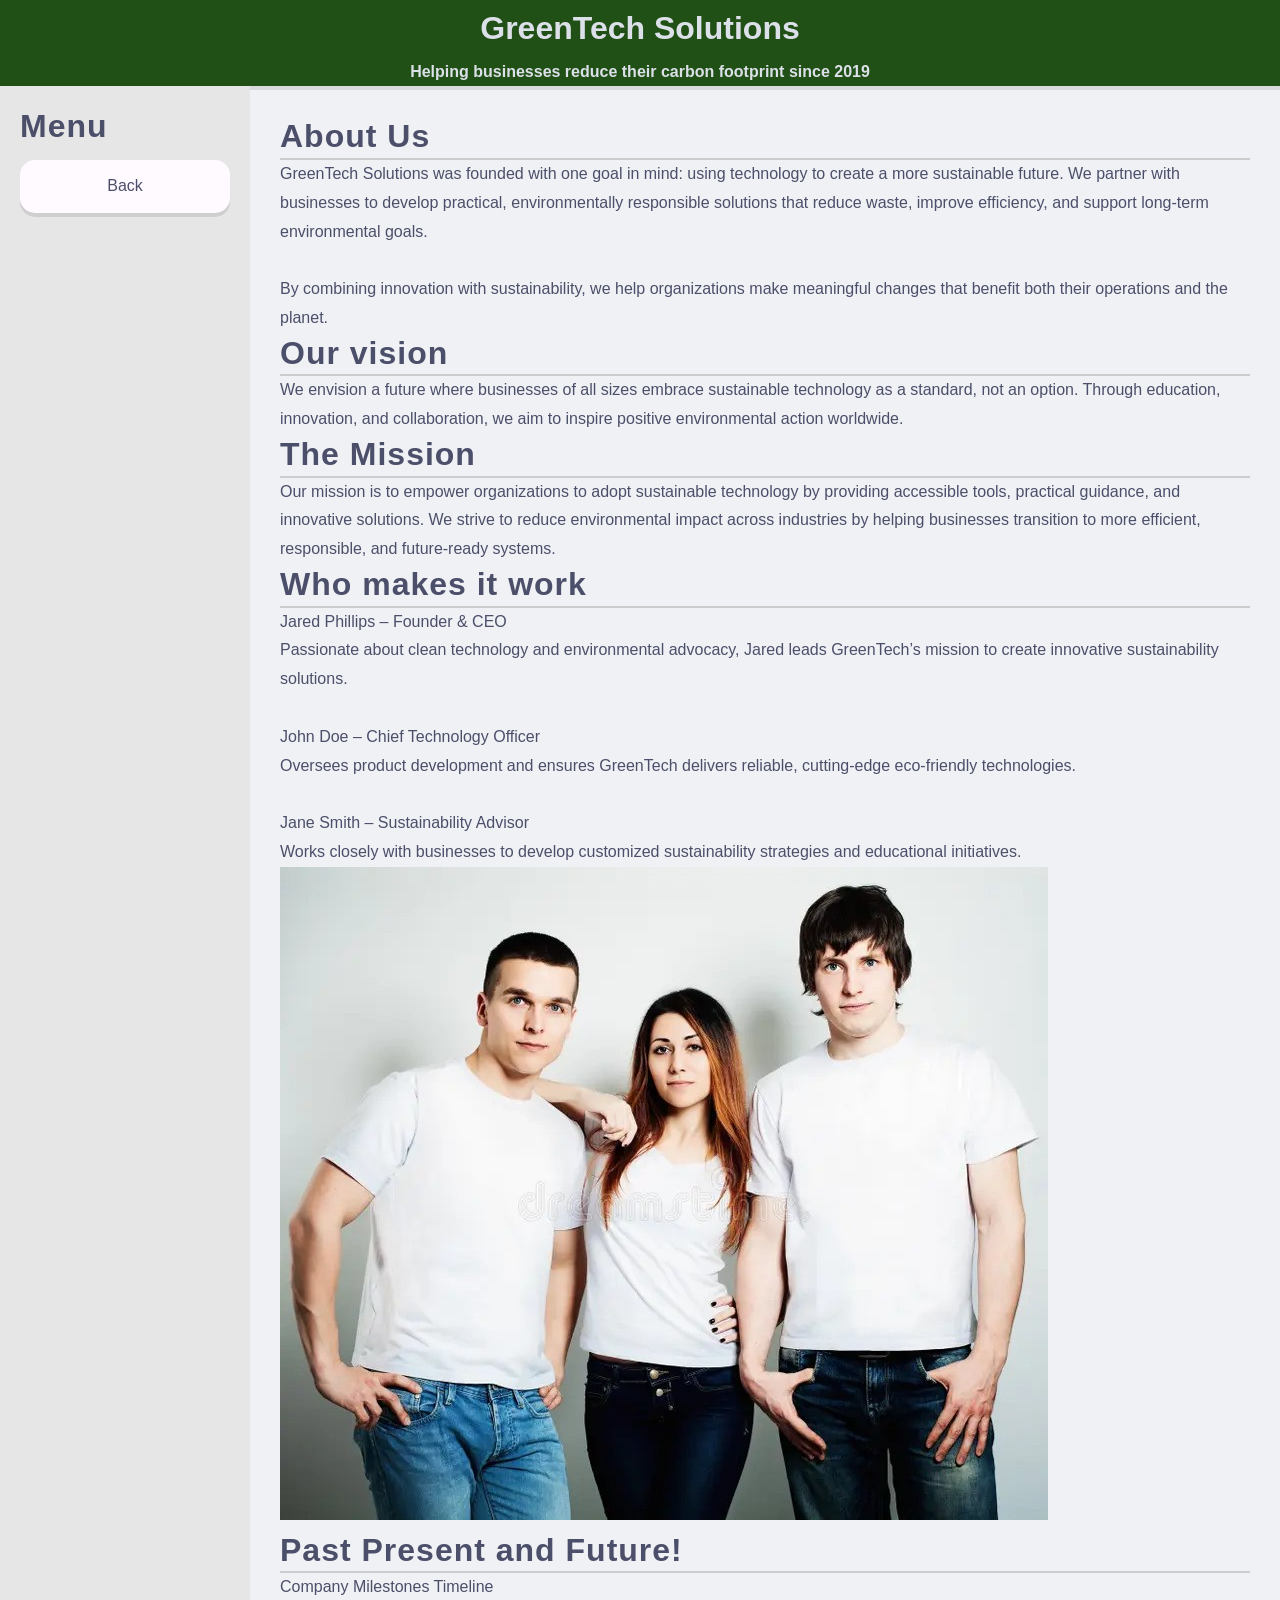
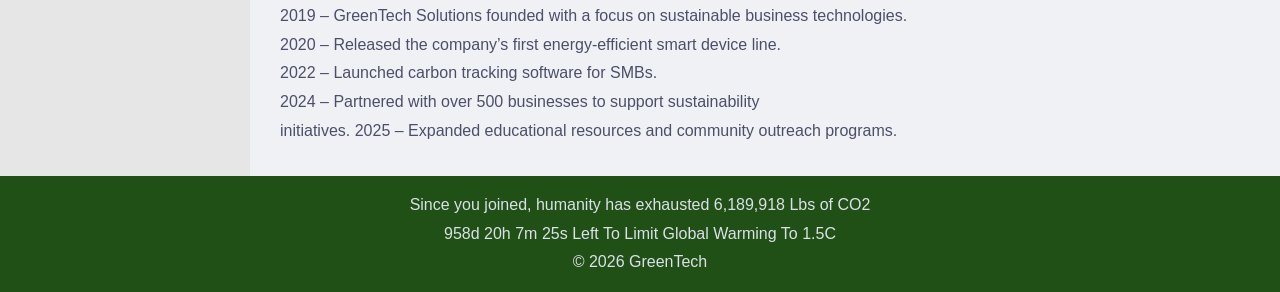
==== commit bd287242: "Finishing up" ====
--- a/html/AboutUs.html
+++ b/html/AboutUs.html
@@ -16,18 +16,18 @@
 </head>
 <body>
 
-  <div class="header">
+  <header class="header">
     <h1>GreenTech Solutions</h1>
     <p>Helping businesses reduce their carbon footprint since 2019</p>
-  </div>
+  </header>
 
   <div class="containerMain">
 
-    <div class="sidebarMain">
-      <h3>Menu</h3>
+    <nav class="sidebarMain">
+      <h2>Menu</h2> 
 
       <a href="Home.html">Back</a>
-    </div>
+    </nav>
 
     <article class="articleMain">
       <h2 id="US">About Us</h2>
--- a/css/styles.css
+++ b/css/styles.css
@@ -3,8 +3,8 @@
     --mainText: rgb(76, 79, 105);
     --secondaryText: rgb(220, 224, 232);
     --mainBackGround: rgb(239, 241, 245);
-    --secondaryBackGround: rgb(239, 230, 245);
-    --menuHover: rgb(230, 206, 246);
+    --secondaryBackGround: rgb(230, 230, 230);
+    --menuHover: rgb(220, 247, 214);
     --mainWhite: rgb(255, 250, 255);
     --mainBorder: rgb(204, 204, 204);
     --shadow: 0 4px  rgba(0, 0, 0, 0.1);
@@ -91,7 +91,7 @@
     gap: 12px;
 }
 
-.sidebarMain h3{
+.sidebarMain h2{
     border: none;
 }
 
